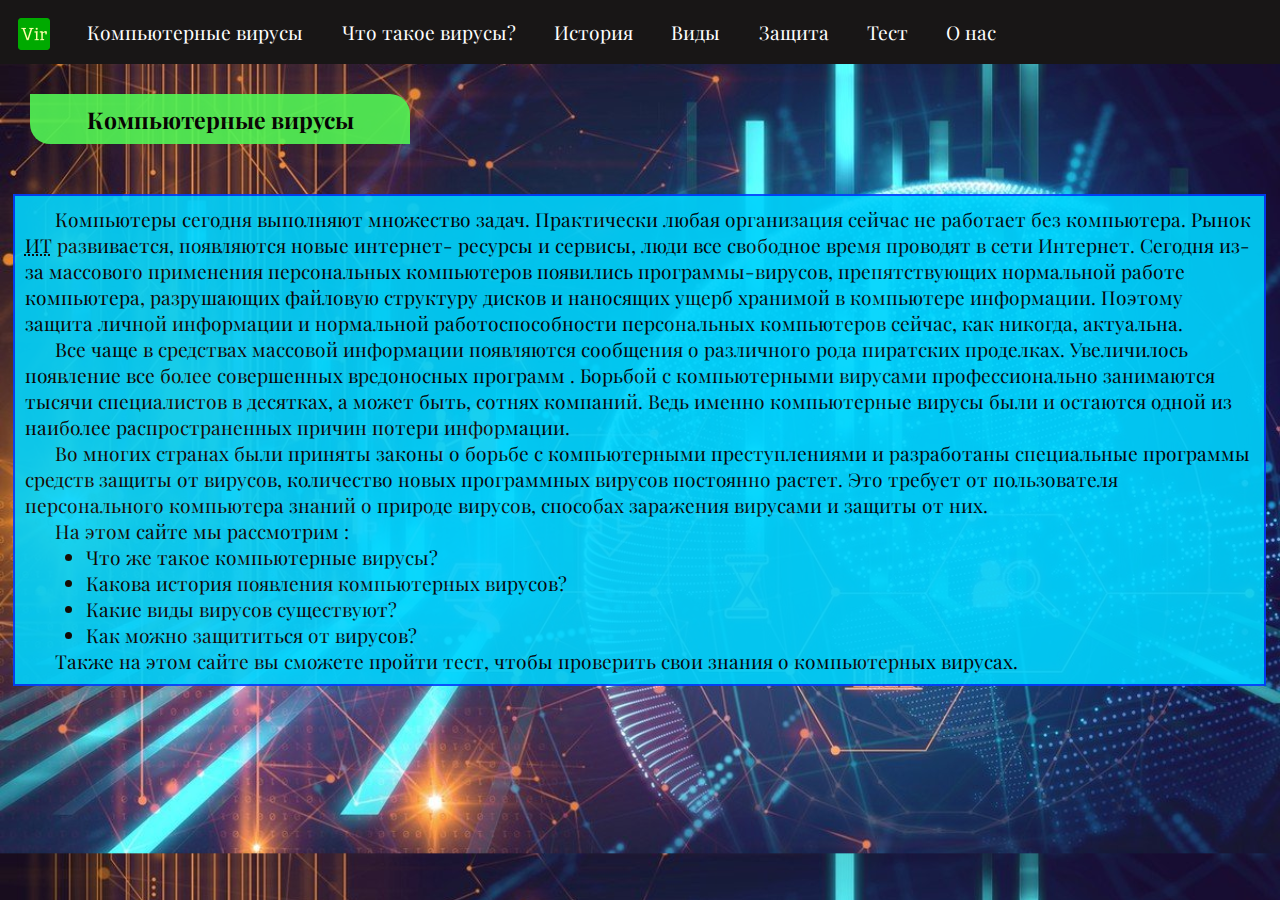
==== index.html @ 65bcae3f "Add files via upload" ====
<!DOCTYPE html>
<html lang="ru">
  <head>
    <meta charset="UTF-8" />
    <meta http-equiv="X-UA-Compatible" content="IE=edge" />
    <meta name="viewport" content="width=device-width, initial-scale=1.0" />
    <link rel="stylesheet" href="/CSS/main.css" />
    <link
      rel="apple-touch-icon"
      sizes="180x180"
      href="/Img/favicon_io/apple-touch-icon.png"
    />
    <link
      rel="icon"
      type="image/png"
      sizes="32x32"
      href="/Img/favicon_io/favicon-32x32.png"
    />
    <link
      rel="icon"
      type="image/png"
      sizes="16x16"
      href="/Img/favicon_io/favicon-16x16.png"
    />
    <link rel="manifest" href="/Img/favicon_io/site.webmanifest" />
    <title>Главная</title>
  </head>
  <body>
    <div class="navbar">
      <a href="index.html"
        ><img src="/Img/favicon_io/favicon-32x32.png" alt="logo"
      /></a>
      <div class="drop">
        <button class="nav-btn">&#9776;</button>
        <div class="nav-list">
          <a href="/">Компьютерные вирусы</a>
          <a href="concept_of_viruses.html">Что такое вирусы?</a>
          <a href="history.html">История</a>
          <a href="types_of_viruses.html">Виды</a>
          <a href="security.html">Защита</a>
          <a href="test.html">Тест</a>
          <a href="about.html">О нас</a>
        </div>
      </div>
    </div>
    <p class="h_text">Компьютерные вирусы</p>
    <div class="text1">
      <p>
        Компьютеры сегодня выполняют множество задач. Практически любая
        организация сейчас не работает без компьютера. Рынок
        <abbr title="Информационные технологии">ИТ</abbr> развивается,
        появляются новые интернет- ресурсы и сервисы, люди все свободное время
        проводят в сети Интернет. Сегодня из-за массового применения
        персональных компьютеров появились программы-вирусов, препятствующих
        нормальной работе компьютера, разрушающих файловую структуру дисков и
        наносящих ущерб хранимой в компьютере информации. Поэтому защита личной
        информации и нормальной работоспособности персональных компьютеров
        сейчас, как никогда, актуальна.
      </p>
      <p>
        Все чаще в средствах массовой информации появляются сообщения о
        различного рода пиратских проделках. Увеличилось появление все более
        совершенных вредоносных программ . Борьбой с компьютерными вирусами
        профессионально занимаются тысячи специалистов в десятках, а может быть,
        сотнях компаний. Ведь именно компьютерные вирусы были и остаются одной
        из наиболее распространенных причин потери информации.
      </p>
      <p>
        Во многих странах были приняты законы о борьбе с компьютерными
        преступлениями и разработаны специальные программы средств защиты от
        вирусов, количество новых программных вирусов постоянно растет. Это
        требует от пользователя персонального компьютера знаний о природе
        вирусов, способах заражения вирусами и защиты от них.
      </p>
      <p>На этом сайте мы рассмотрим :</p>
      <ul class="index_spisok">
        <li>Что же такое компьютерные вирусы?</li>
        <li>Какова история появления компьютерных вирусов?</li>
        <li>Какие виды вирусов существуют?</li>
        <li>Как можно защититься от вирусов?</li>
      </ul>
      <br /><br /><br />
      <br />
      <p>
        Также на этом сайте вы сможете пройти тест, чтобы проверить свои знания
        о компьютерных вирусах.
      </p>
      <!-- <br />
      <details>
        <summary>Дополнительная информация</summary>
        Автор сайта: Тимофей Уткин <br />Сайт сделан для Индивидуального проекта
        на тему "Создание Web-сайта" <br />
        Информация на сайте взята из открытых источников.<br />
        Источники информации:<br />
        http://antivibest.ru – Антивирусные программы.<br />
        https://ru.wikipedia.org/ - Википедия , компьютерные вирусы <br />
        https://www.kaspersky.ru/ - Сайт Касперского <br />
        Ссылки на изображения: <br />
        https://upload.wikimedia.org/wikipedia/ru/thumb/c/c9/Virustext.png/600px-Virustext.png
        <br />
        https://upload.wikimedia.org/wikipedia/commons/a/a9/John_von_Neumann.jpg
        <br />
        https://encrypted-tbn0.gstatic.com/images?q=tbn:ANd9GcS7tOWwuHKqJjG4ln4NRR0jC3lWqpEtBqLv9g&usqp=CAU
        <br />
      </details> -->
    </div>
  </body>
</html>
---- CSS/main.css ----
@import url("https://fonts.googleapis.com/css2?family=Playfair+Display:wght@400;500;700&family=Roboto+Slab:wght@400;500&display=swap");
* {
  margin: 0;
  padding: 0;
  font-size: 1.2pc;
  font-family: "Playfair Display", serif;
}
p:not(.h_text) {
  text-indent: 30px;
}
.navbar {
  display: flex;
  background-color: rgb(24, 22, 22);
}

.nav-list {
  display: flex;
}
.nav-list a {
  display: block;
  padding: 1em;
  text-decoration: none;
  color: white;
}
.nav-list a:hover {
  background-color: rgb(78, 73, 73);
}

.nav-btn {
  display: none;
}
.navbar img {
  margin-top: 18px;
  margin-left: 18px;
  margin-right: 18px;
}
@media (max-width: 1000px) {
  .nav-btn {
    font-size: 2em;
    padding-inline: 10px;
    padding-bottom: 3px;
    border: none;
    background-color: rgb(24, 22, 22);
    color: white;
    display: block;
    cursor: pointer;
  }
  .nav-list {
    display: none;
  }
  .nav-btn:hover {
    background-color: rgb(78, 73, 73);
  }
  .drop:hover .nav-list {
    display: block;
    position: absolute;
    /* Элемент выдёргивается из контейнера */
    /* top: 100px; */
    /* left: 100px; */
    right: 1px;
    background-color: rgb(24, 22, 22);
    z-index: 2;
  }
  .navbar {
    justify-content: space-between;
  }
  .text1 {
    z-index: 1;
  }
}

#vir1 {
  background-color: white;
  width: 96%;
  float: left;
}
.vir {
  margin: 2%;
  padding: 10px;
}
body:not(#headl) {
  background-image: url(/Img/texnolog_fon.jpg);
  background-size: cover;
}
#vir2 {
  background-color: white;
  width: 96%;
  float: left;
}
#vir3 {
  background-color: white;
  width: 96%;
  float: left;
}
#headgl {
  background-image: url(/Img/texnolog_fon.jpg);
  height: 80px;
  width: 100%;
  text-align: center;
  color: seagreen;
}
.imeg {
  float: left;
  margin-top: -50px;
}
#vir4 {
  background-color: white;
  width: 96%;
  float: left;
}
#antivir {
  background-color: white;
  width: 96%;
  float: left;
}
table {
  padding: 10px;
  margin: 5%;
  background-color: white;
  width: 90%;
}

.h {
  font-size: 0.8em;
}
#R_had {
  display: block;
  float: left;
  position: relative;
  /* left: 70px; */
  margin-left: 20px;
  font-size: 2ch;
}

.h_text {
  width: 380px;
  height: 40px;
  background-color: rgb(82, 245, 85);
  list-style: none;
  text-align: center;
  border-bottom-left-radius: 20px;
  border-top-right-radius: 20px;
  margin-top: 30px;
  margin-left: 30px;
  font-size: 1.2em;
  padding-top: 10px;
  font-weight: bold;
  opacity: 90%;
}
.text1 {
  display: block;
  float: left;
  position: relative;
  left: 1%;
  width: 96%;
  height: auto;
  background-color: rgb(0, 211, 253);
  border: 2px solid rgb(0, 64, 255);
  opacity: 90%;
  margin-top: 50px;
  padding: 10px;
  margin-bottom: 50px;
}
.img_concept {
  display: block;
  float: right;
}
.index_spisok {
  display: block;
  float: left;
  position: relative;
  left: 5%;
  width: 95%;
}
#nadp {
  font-size: 0.9pc;
}
#table_sec {
  text-align: center;
}
.p_history {
  text-indent: 40px;
}
/* Блок Виды */
.index_spisok > li > a {
  text-decoration: none;
}
.index_spisok > li > a:hover {
  text-decoration: underline;
  color: blue;
}
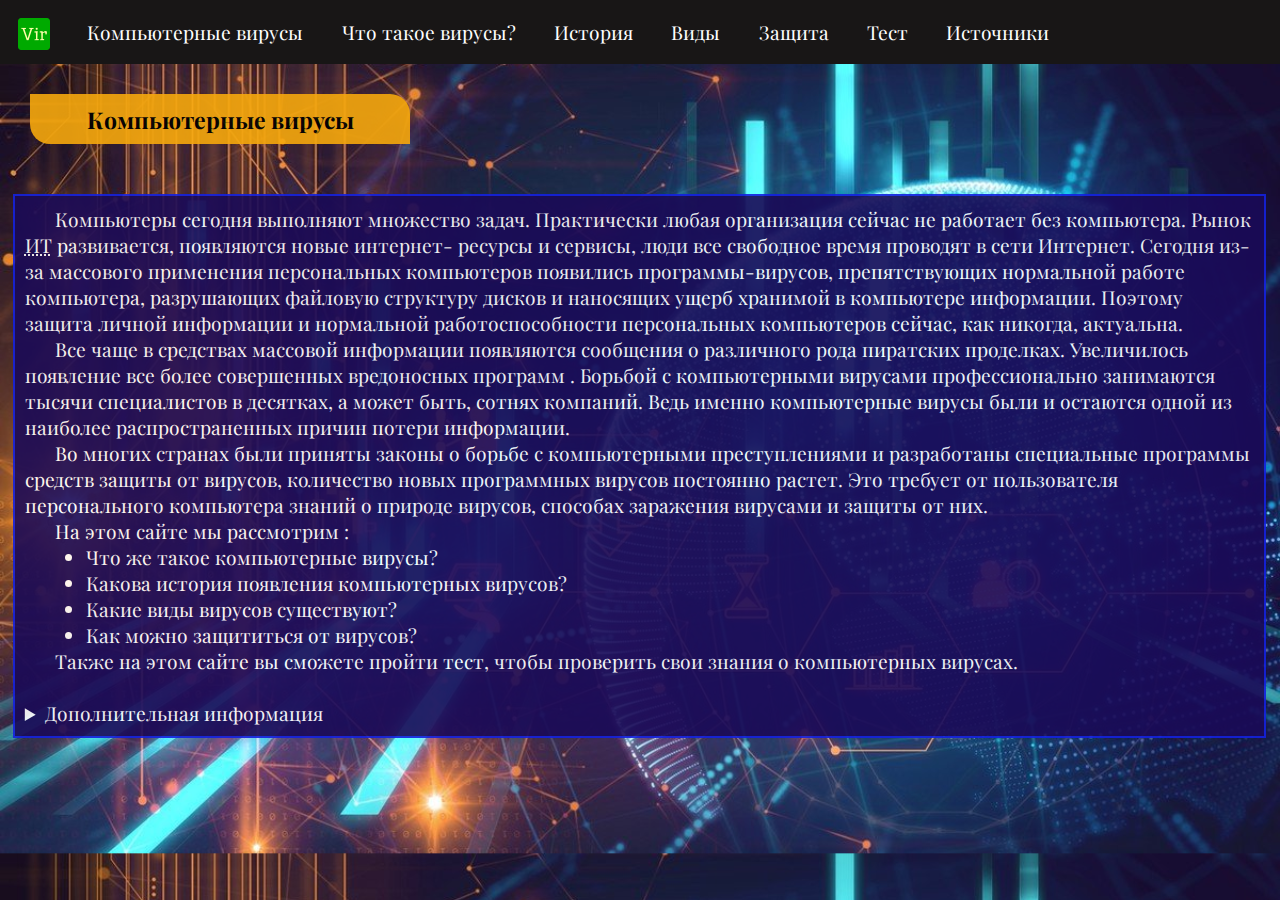
==== commit cbec5895: "Update index.html" ====
--- a/index.html
+++ b/index.html
@@ -39,7 +39,7 @@
           <a href="types_of_viruses.html">Виды</a>
           <a href="security.html">Защита</a>
           <a href="test.html">Тест</a>
-          <a href="about.html">О нас</a>
+          <a href="about.html">Источники</a>
         </div>
       </div>
     </div>
@@ -85,12 +85,12 @@
         Также на этом сайте вы сможете пройти тест, чтобы проверить свои знания
         о компьютерных вирусах.
       </p>
-      <!-- <br />
+      <br />
       <details>
         <summary>Дополнительная информация</summary>
         Автор сайта: Тимофей Уткин <br />Сайт сделан для Индивидуального проекта
         на тему "Создание Web-сайта" <br />
-        Информация на сайте взята из открытых источников.<br />
+        <!-- Информация на сайте взята из открытых источников.<br />
         Источники информации:<br />
         http://antivibest.ru – Антивирусные программы.<br />
         https://ru.wikipedia.org/ - Википедия , компьютерные вирусы <br />
@@ -100,9 +100,9 @@
         <br />
         https://upload.wikimedia.org/wikipedia/commons/a/a9/John_von_Neumann.jpg
         <br />
-        https://encrypted-tbn0.gstatic.com/images?q=tbn:ANd9GcS7tOWwuHKqJjG4ln4NRR0jC3lWqpEtBqLv9g&usqp=CAU
-        <br />
-      </details> -->
+        https://encrypted-tbn0.gstatic.com/images?q=tbn:ANd9GcS7tOWwuHKqJjG4ln4NRR0jC3lWqpEtBqLv9g&usqp=CAU -->
+        <br /> 
+      </details>
     </div>
   </body>
 </html>
--- a/CSS/main.css
+++ b/CSS/main.css
@@ -135,7 +135,7 @@
 .h_text {
   width: 380px;
   height: 40px;
-  background-color: rgb(82, 245, 85);
+  background-color: rgb(246, 168, 13);
   list-style: none;
   text-align: center;
   border-bottom-left-radius: 20px;
@@ -154,8 +154,9 @@
   left: 1%;
   width: 96%;
   height: auto;
-  background-color: rgb(0, 211, 253);
-  border: 2px solid rgb(0, 64, 255);
+  background-color:  rgb(26, 10, 87);
+  border: 2px solid rgb(20, 33, 222);
+  color: white;
   opacity: 90%;
   margin-top: 50px;
   padding: 10px;
@@ -189,3 +190,7 @@
   text-decoration: underline;
   color: blue;
 }
+
+/* background-color: rgb(82, 245, 85); */
+/* background-color: rgb(0, 211, 253);
+  border: 2px solid rgb(0, 64, 255); */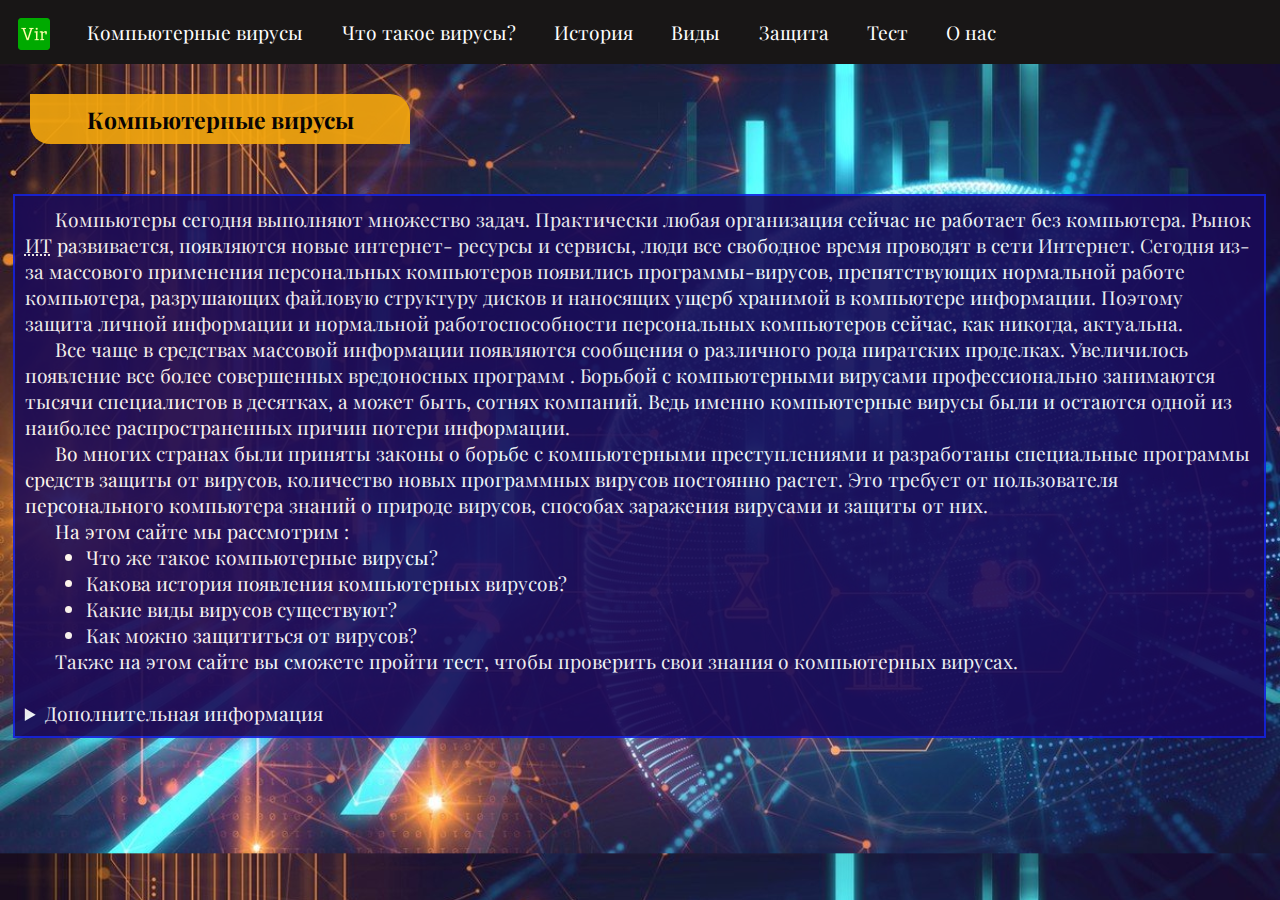
==== commit 2f365a8d: "Update index.html" ====
--- a/index.html
+++ b/index.html
@@ -39,7 +39,7 @@
           <a href="types_of_viruses.html">Виды</a>
           <a href="security.html">Защита</a>
           <a href="test.html">Тест</a>
-          <a href="about.html">Источники</a>
+          <a href="about.html">О нас</a>
         </div>
       </div>
     </div>
